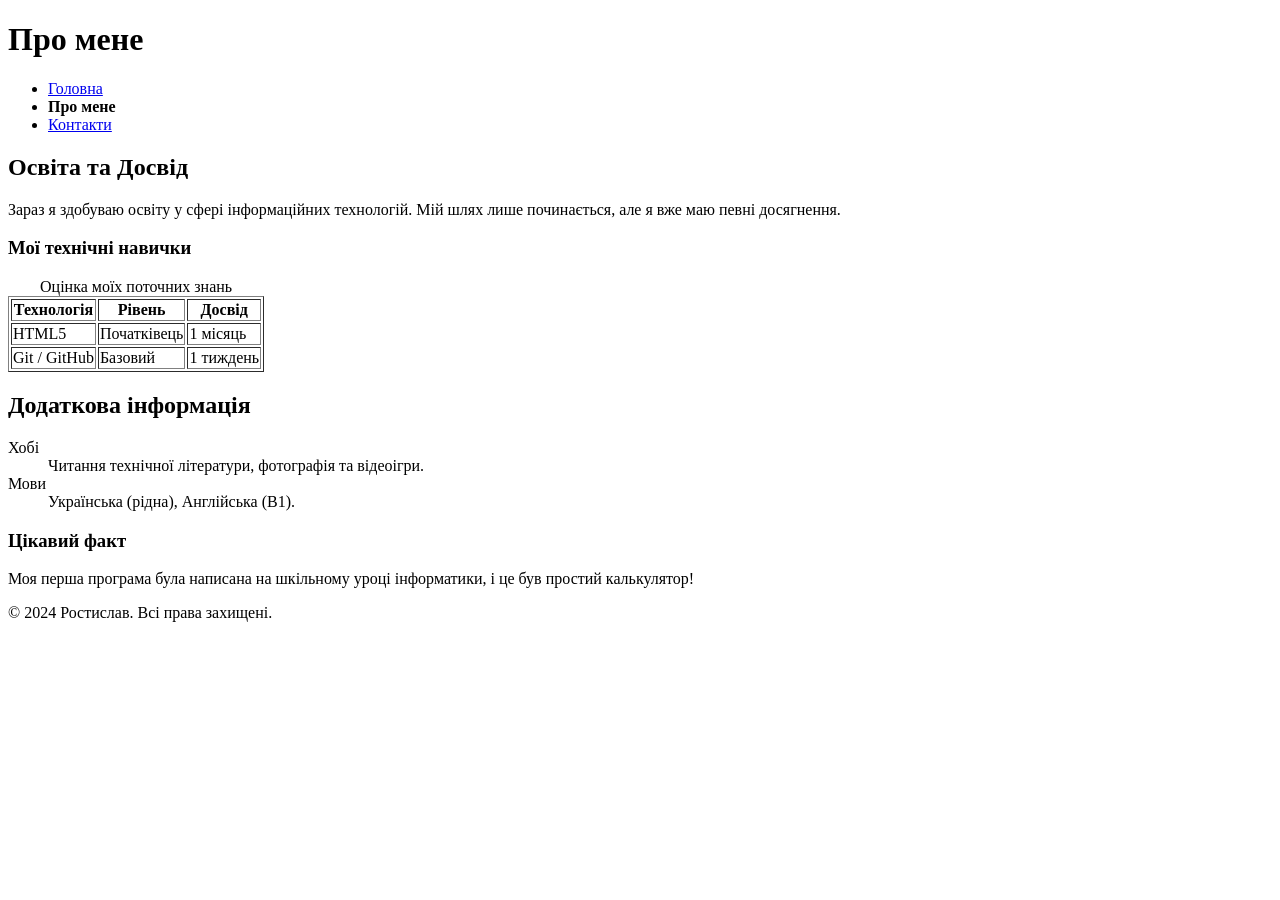
==== about.html @ c4b3e0cd "2 HTML Pages" ====
<!DOCTYPE html>
<html lang="uk">
<head>
    <meta charset="UTF-8">
    <meta name="viewport" content="width=device-width, initial-scale=1.0">
    <meta name="description" content="Інформація про мене, мої навички та освіту">
    <meta name="author" content="Ростислав">
    <title>Про мене | Портфоліо</title>
</head>
<body>

    <header>
        <h1>Про мене</h1>
        <nav>
            <ul>
                <li><a href="index.html">Головна</a></li>
                <li><strong>Про мене</strong></li>
                <li><a href="contacts.html">Контакти</a></li>
            </ul>
        </nav>
    </header>

    <main>
        <section>
            <h2>Освіта та Досвід</h2>
            <p>Зараз я здобуваю освіту у сфері інформаційних технологій. Мій шлях лише починається, але я вже маю певні досягнення.</p>
            
            <h3>Мої технічні навички</h3>
            <table border="1">
                <caption>Оцінка моїх поточних знань</caption>
                <thead>
                    <tr>
                        <th>Технологія</th>
                        <th>Рівень</th>
                        <th>Досвід</th>
                    </tr>
                </thead>
                <tbody>
                    <tr>
                        <td>HTML5</td>
                        <td>Початківець</td>
                        <td>1 місяць</td>
                    </tr>
                    <tr>
                        <td>Git / GitHub</td>
                        <td>Базовий</td>
                        <td>1 тиждень</td>
                    </tr>
                </tbody>
            </table>
        </section>

        <section>
            <h2>Додаткова інформація</h2>
            <dl>
                <dt>Хобі</dt>
                <dd>Читання технічної літератури, фотографія та відеоігри.</dd>
                
                <dt>Мови</dt>
                <dd>Українська (рідна), Англійська (B1).</dd>
            </dl>
        </section>

        <aside>
            <h3>Цікавий факт</h3>
            <p>Моя перша програма була написана на шкільному уроці інформатики, і це був простий калькулятор!</p>
        </aside>
    </main>

    <footer>
        <p>&copy; 2024 Ростислав. Всі права захищені.</p>
    </footer>

</body>
</html>
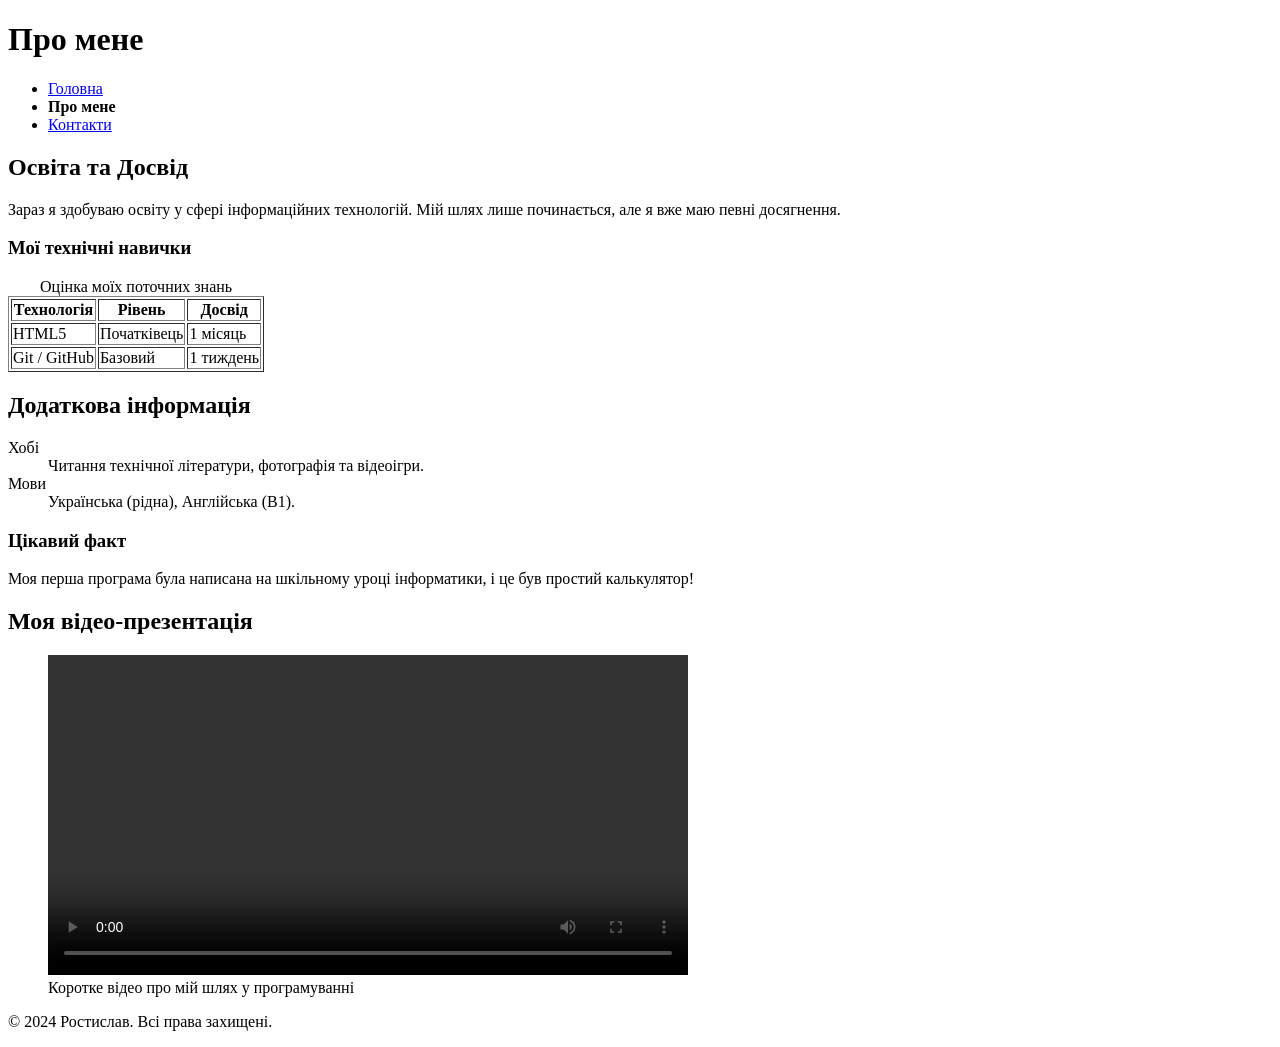
==== commit 4ed15f27: "Added Contacts.html Intro and Video Handling" ====
--- a/about.html
+++ b/about.html
@@ -65,6 +65,16 @@
             <h3>Цікавий факт</h3>
             <p>Моя перша програма була написана на шкільному уроці інформатики, і це був простий калькулятор!</p>
         </aside>
+        <section>
+            <h2>Моя відео-презентація</h2>
+            <figure>
+                <video controls width="640">
+                    <source src="video/intro.mp4" type="video/mp4">
+                    Ваш браузер не підтримує відео.
+                </video>
+                <figcaption>Коротке відео про мій шлях у програмуванні</figcaption>
+            </figure>
+        </section>
     </main>
 
     <footer>
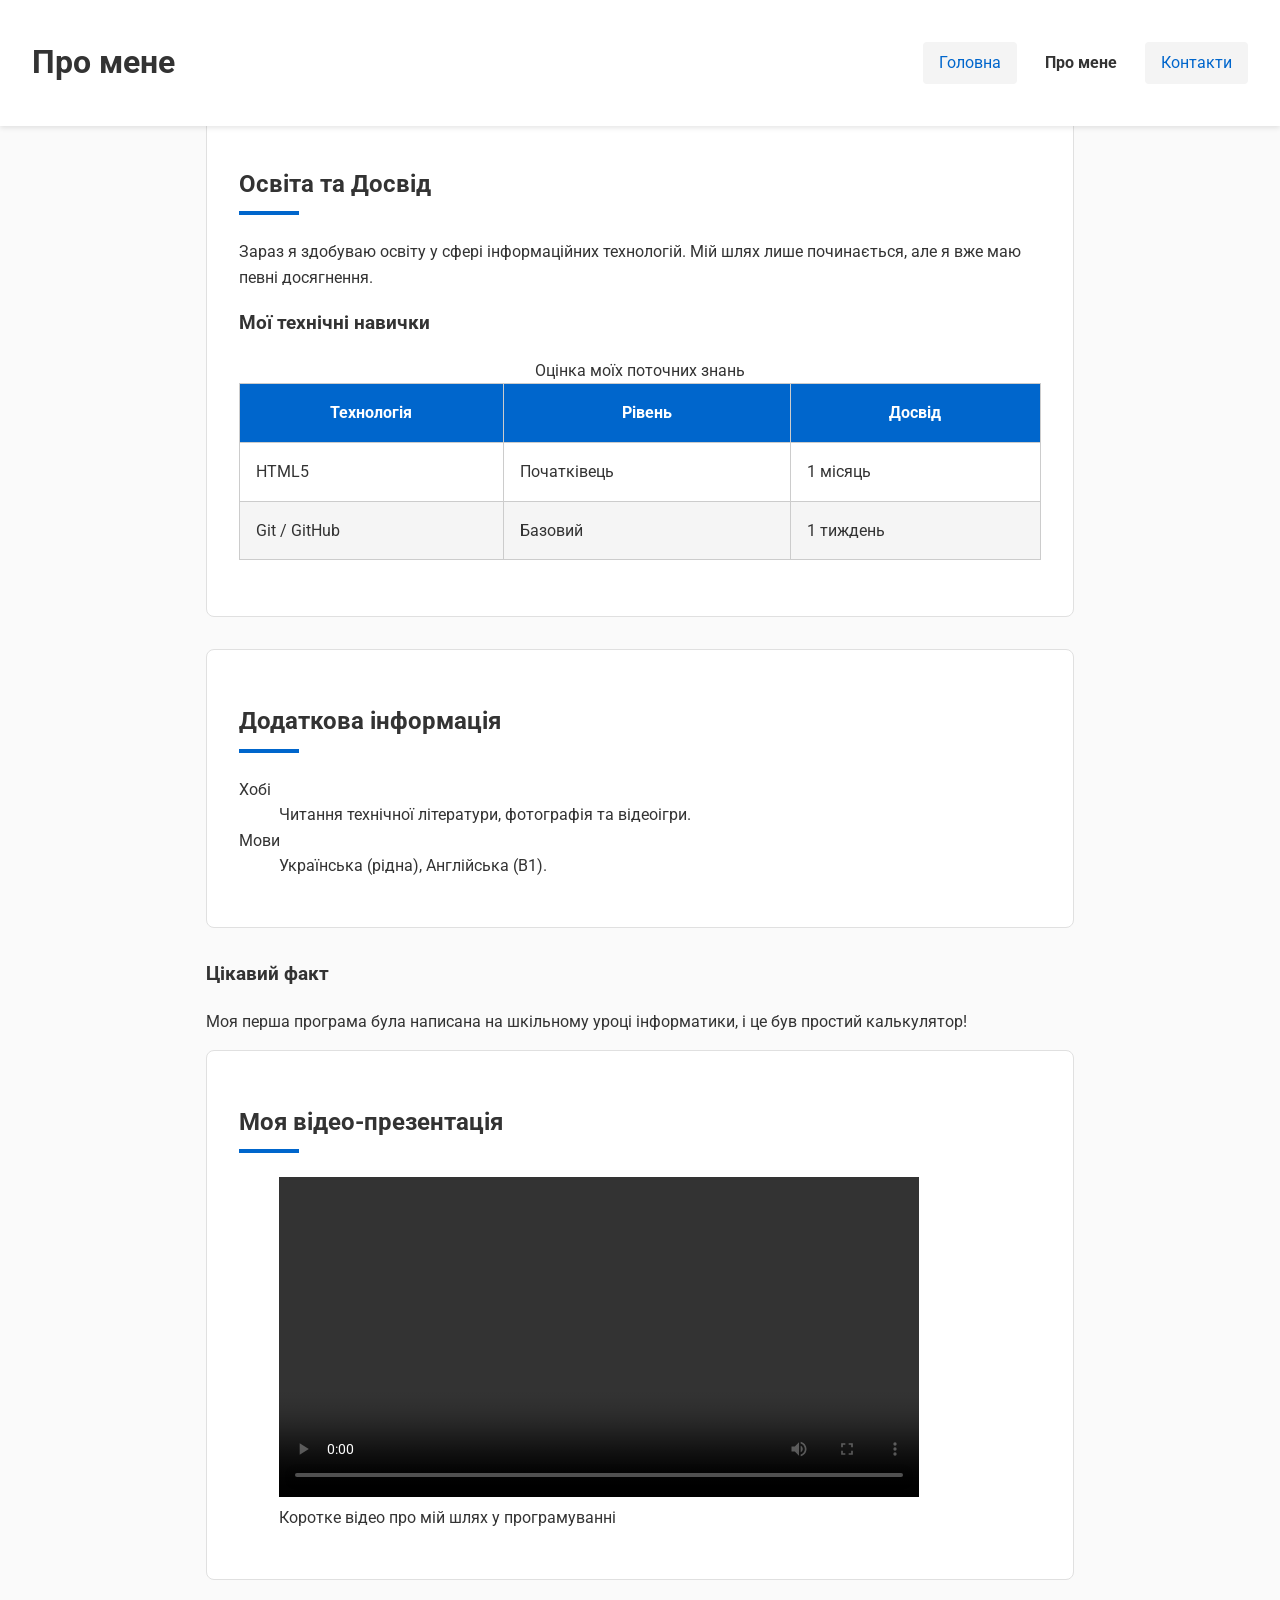
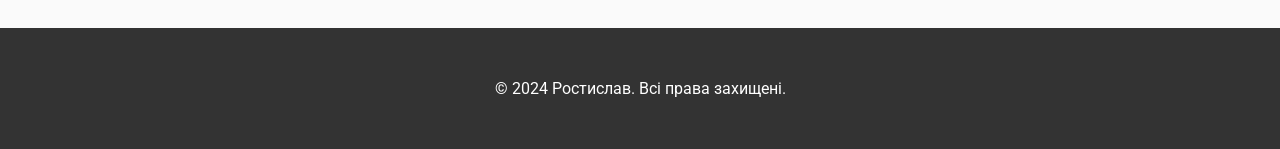
==== commit 063c2f3a: "Added css support for html files , updated figure , added css" ====
--- a/about.html
+++ b/about.html
@@ -6,6 +6,7 @@
     <meta name="description" content="Інформація про мене, мої навички та освіту">
     <meta name="author" content="Ростислав">
     <title>Про мене | Портфоліо</title>
+    <link rel="stylesheet" href="styles.css">
 </head>
 <body>
 
--- a/styles.css
+++ b/styles.css
@@ -0,0 +1,207 @@
+@import url('https://fonts.googleapis.com/css2?family=Roboto:wght@400;700&display=swap');
+
+*,
+*::before,
+*::after {
+    box-sizing: border-box;
+}
+
+body {
+    margin: 0;
+    padding: 0;
+    font-family: 'Roboto', Arial, sans-serif;
+    font-size: 1rem;
+    line-height: 1.6;
+    background-color: hsl(0, 0%, 98%);
+    color: #333333;
+    padding-top: 80px;
+}
+
+a:link { color: rgb(0, 102, 204); text-decoration: none; } /* Використання RGB */
+a:visited { color: rgb(85, 26, 139); }
+a:hover { color: rgb(0, 51, 153); text-decoration: underline; }
+a:active { color: rgb(255, 0, 0); }
+a:focus { outline: 2px dashed rgb(0, 102, 204); outline-offset: 2px; }
+
+header {
+    position: fixed;
+    top: 0;
+    left: 0;
+    width: 100%;
+    background-color: #ffffff;
+    box-shadow: 0 2px 5px rgba(0,0,0,0.1);
+    z-index: 1000;
+    padding: 1rem 2rem;
+    display: flex;
+    justify-content: space-between;
+    align-items: center;
+}
+
+nav > ul {
+    list-style: none;
+    margin: 0;
+    padding: 0;
+}
+
+nav ul li {
+    display: inline-block;
+    margin-left: 1.5rem;
+}
+
+nav ul li a {
+    display: inline-block;
+    padding: 0.5rem 1rem;
+    background-color: #f4f4f4;
+    border-radius: 4px;
+    color: #333333;
+}
+
+nav ul li a:hover {
+    background-color: rgb(0, 102, 204);
+    color: #ffffff;
+    text-decoration: none;
+}
+
+main {
+    max-width: 900px;
+    margin: 2rem auto;
+    padding: 0 1rem;
+}
+
+section {
+    background-color: #ffffff;
+    padding: 2rem;
+    margin-bottom: 2rem;
+    border-radius: 8px; /* Border-radius */
+    border: 1px solid #e0e0e0;
+}
+
+section h2 {
+    position: relative;
+    margin-bottom: 1.5rem;
+}
+
+section h2::after {
+    content: "";
+    display: block;
+    width: 60px;
+    height: 4px;
+    background-color: rgb(0, 102, 204);
+    margin-top: 0.5rem;
+}
+
+.profile-figure {
+    position: relative; 
+    display: inline-block;
+    margin: 0;
+}
+
+.profile-figure img {
+    border-radius: 50%;
+    border: 4px solid #ffffff;
+    box-shadow: 0 4px 8px rgba(0,0,0,0.2);
+}
+
+.status-badge {
+    position: absolute;
+    bottom: 25px;
+    right: 10px;
+    background-color: hsl(120, 70%, 40%);
+    color: white;
+    padding: 0.2rem 0.6rem;
+    border-radius: 12px;
+    font-size: 0.8rem;
+    font-weight: bold;
+    border: 2px solid white;
+}
+
+.scroll-box {
+    max-height: 80px;
+    overflow: auto;
+    background-color: #f9f9f9;
+    padding: 1rem;
+    border: 1px solid #ddd;
+    border-radius: 4px;
+    margin-bottom: 1rem;
+}
+
+table {
+    width: 100%;
+    border-collapse: collapse; /* Рамки таблиці */
+    margin-bottom: 1.5rem;
+}
+
+th, td {
+    border: 1px solid #cccccc;
+    padding: 1rem;
+}
+
+th {
+    background-color: rgb(0, 102, 204);
+    color: #ffffff;
+    font-weight: bold;
+}
+
+tr:nth-child(even) {
+    background-color: hsl(0, 0%, 96%);
+}
+
+tr:hover {
+    background-color: #eaf4ff;
+}
+
+fieldset {
+    border: 1px solid #cccccc;
+    border-radius: 8px;
+    padding: 1.5rem;
+    margin-bottom: 1.5rem;
+}
+
+legend {
+    font-weight: bold;
+    color: rgb(0, 102, 204);
+    padding: 0 0.5rem;
+}
+
+input[type="text"],
+input[type="email"],
+select,
+textarea {
+    width: 100%;
+    padding: 0.75rem;
+    margin-bottom: 1rem;
+    border: 1px solid #cccccc;
+    border-radius: 4px;
+    font-family: inherit;
+}
+
+input[type="text"]:focus,
+input[type="email"]:focus,
+select:focus,
+textarea:focus {
+    outline: none;
+    border-color: rgb(0, 102, 204);
+    box-shadow: 0 0 5px rgba(0, 102, 204, 0.4);
+}
+
+button[type="submit"] {
+    background-color: rgb(0, 102, 204);
+    color: #ffffff;
+    padding: 0.75rem 2rem;
+    border: none;
+    border-radius: 4px;
+    font-size: 1rem;
+    cursor: pointer;
+}
+
+button[type="submit"]:hover {
+    background-color: rgb(0, 51, 153);
+}
+
+footer {
+    text-align: center;
+    padding: 2rem;
+    background-color: #333333;
+    color: #ffffff;
+    margin-top: 3rem;
+}
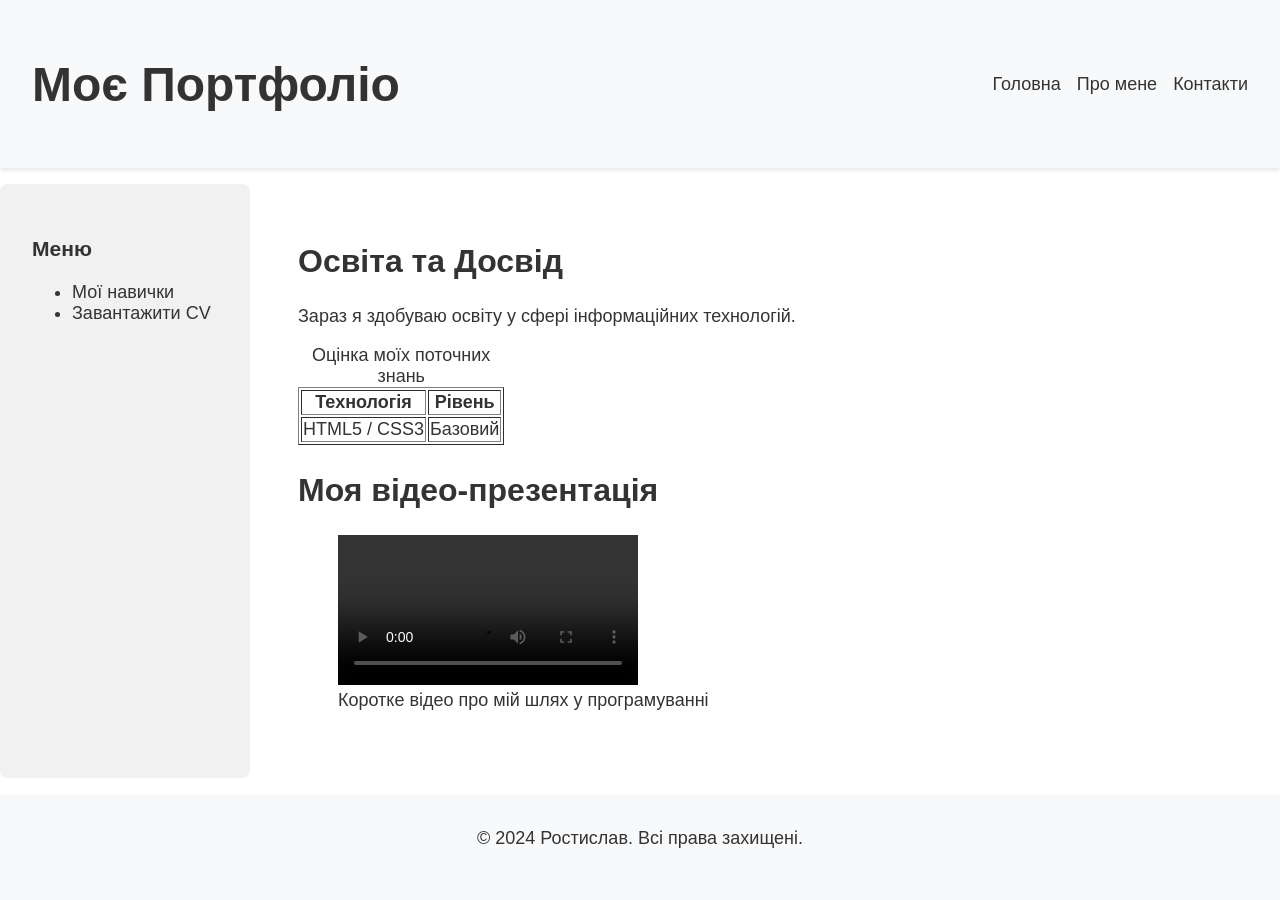
==== commit 6468cd83: "Updated index , contacts , about , styles to use grid and hamburger menu" ====
--- a/about.html
+++ b/about.html
@@ -3,84 +3,73 @@
 <head>
     <meta charset="UTF-8">
     <meta name="viewport" content="width=device-width, initial-scale=1.0">
-    <meta name="description" content="Інформація про мене, мої навички та освіту">
-    <meta name="author" content="Ростислав">
     <title>Про мене | Портфоліо</title>
     <link rel="stylesheet" href="styles.css">
 </head>
 <body>
+    <div class="page">
+        <header>
+            <h1>Моє Портфоліо</h1>
+            <nav class="nav">
+                <input type="checkbox" id="menu-toggle" class="menu-toggle">
+                <label for="menu-toggle" class="hamburger">
+                    <span></span>
+                    <span></span>
+                    <span></span>
+                </label>
+                <ul class="nav-list">
+                    <li><a href="index.html" class="nav-link">Головна</a></li>
+                    <li><a href="about.html" class="nav-link">Про мене</a></li>
+                    <li><a href="contacts.html" class="nav-link">Контакти</a></li>
+                </ul>
+            </nav>
+        </header>
 
-    <header>
-        <h1>Про мене</h1>
-        <nav>
+        <aside class="sidebar">
+            <h3>Меню</h3>
             <ul>
-                <li><a href="index.html">Головна</a></li>
-                <li><strong>Про мене</strong></li>
-                <li><a href="contacts.html">Контакти</a></li>
+                <li><a href="#" class="nav-link">Мої навички</a></li>
+                <li><a href="#" class="nav-link">Завантажити CV</a></li>
             </ul>
-        </nav>
-    </header>
+        </aside>
 
-    <main>
-        <section>
-            <h2>Освіта та Досвід</h2>
-            <p>Зараз я здобуваю освіту у сфері інформаційних технологій. Мій шлях лише починається, але я вже маю певні досягнення.</p>
-            
-            <h3>Мої технічні навички</h3>
-            <table border="1">
-                <caption>Оцінка моїх поточних знань</caption>
-                <thead>
-                    <tr>
-                        <th>Технологія</th>
-                        <th>Рівень</th>
-                        <th>Досвід</th>
-                    </tr>
-                </thead>
-                <tbody>
-                    <tr>
-                        <td>HTML5</td>
-                        <td>Початківець</td>
-                        <td>1 місяць</td>
-                    </tr>
-                    <tr>
-                        <td>Git / GitHub</td>
-                        <td>Базовий</td>
-                        <td>1 тиждень</td>
-                    </tr>
-                </tbody>
-            </table>
-        </section>
+        <main class="content">
+            <section class="section">
+                <h2>Освіта та Досвід</h2>
+                <p>Зараз я здобуваю освіту у сфері інформаційних технологій.</p>
+                
+                <table border="1">
+                    <caption>Оцінка моїх поточних знань</caption>
+                    <thead>
+                        <tr>
+                            <th>Технологія</th>
+                            <th>Рівень</th>
+                        </tr>
+                    </thead>
+                    <tbody>
+                        <tr>
+                            <td>HTML5 / CSS3</td>
+                            <td>Базовий</td>
+                        </tr>
+                    </tbody>
+                </table>
+            </section>
 
-        <section>
-            <h2>Додаткова інформація</h2>
-            <dl>
-                <dt>Хобі</dt>
-                <dd>Читання технічної літератури, фотографія та відеоігри.</dd>
-                
-                <dt>Мови</dt>
-                <dd>Українська (рідна), Англійська (B1).</dd>
-            </dl>
-        </section>
+            <section class="section">
+                <h2>Моя відео-презентація</h2>
+                <figure>
+                    <video controls style="max-width: 100%; height: auto;">
+                        <source src="video/intro.mp4" type="video/mp4">
+                        Ваш браузер не підтримує відео.
+                    </video>
+                    <figcaption>Коротке відео про мій шлях у програмуванні</figcaption>
+                </figure>
+            </section>
+        </main>
 
-        <aside>
-            <h3>Цікавий факт</h3>
-            <p>Моя перша програма була написана на шкільному уроці інформатики, і це був простий калькулятор!</p>
-        </aside>
-        <section>
-            <h2>Моя відео-презентація</h2>
-            <figure>
-                <video controls width="640">
-                    <source src="video/intro.mp4" type="video/mp4">
-                    Ваш браузер не підтримує відео.
-                </video>
-                <figcaption>Коротке відео про мій шлях у програмуванні</figcaption>
-            </figure>
-        </section>
-    </main>
-
-    <footer>
-        <p>&copy; 2024 Ростислав. Всі права захищені.</p>
-    </footer>
-
+        <footer>
+            <p>&copy; 2024 Ростислав. Всі права захищені.</p>
+        </footer>
+    </div>
 </body>
 </html>
--- a/styles.css
+++ b/styles.css
@@ -1,207 +1,192 @@
-@import url('https://fonts.googleapis.com/css2?family=Roboto:wght@400;700&display=swap');
+:root {
+    --color-primary: #3498db;
+    --color-secondary: #2ecc71;
+    --color-bg: #ffffff;
+    --color-text: #333333;
+    --font-main: 'Segoe UI', Tahoma, Geneva, Verdana, sans-serif;
+    --spacing-sm: 0.5rem;
+    --spacing-md: 1rem;
+    --spacing-lg: 2rem;
+    --border-radius: 8px;
+    --transition-speed: 0.3s;
+}
 
-*,
-*::before,
-*::after {
+*, *::before, *::after {
     box-sizing: border-box;
 }
 
 body {
     margin: 0;
     padding: 0;
-    font-family: 'Roboto', Arial, sans-serif;
-    font-size: 1rem;
-    line-height: 1.6;
-    background-color: hsl(0, 0%, 98%);
-    color: #333333;
-    padding-top: 80px;
+    font-family: var(--font-main);
+    color: var(--color-text);
+    background-color: var(--color-bg);
+    font-size: clamp(0.95rem, 1.5vw, 1.125rem);
 }
 
-a:link { color: rgb(0, 102, 204); text-decoration: none; } /* Використання RGB */
-a:visited { color: rgb(85, 26, 139); }
-a:hover { color: rgb(0, 51, 153); text-decoration: underline; }
-a:active { color: rgb(255, 0, 0); }
-a:focus { outline: 2px dashed rgb(0, 102, 204); outline-offset: 2px; }
+h1 {
+    font-size: clamp(1.75rem, 4vw, 3rem);
+}
+
+h2 {
+    font-size: clamp(1.25rem, 3vw, 2rem);
+}
+
+img {
+    max-width: 100%;
+    height: auto;
+    display: block;
+}
+
+.page {
+    display: grid;
+    grid-template-areas:
+        "header"
+        "content"
+        "sidebar"
+        "footer";
+    grid-template-columns: 1fr;
+    gap: var(--spacing-md);
+    min-height: 100vh;
+}
 
 header {
-    position: fixed;
-    top: 0;
-    left: 0;
-    width: 100%;
-    background-color: #ffffff;
-    box-shadow: 0 2px 5px rgba(0,0,0,0.1);
-    z-index: 1000;
-    padding: 1rem 2rem;
+    grid-area: header;
     display: flex;
     justify-content: space-between;
     align-items: center;
+    padding: var(--spacing-md) var(--spacing-lg);
+    background-color: #f8f9fa;
+    box-shadow: 0 2px 4px rgba(0,0,0,0.1);
 }
 
-nav > ul {
-    list-style: none;
-    margin: 0;
-    padding: 0;
+.sidebar {
+    grid-area: sidebar;
+    padding: var(--spacing-lg);
+    background-color: #f1f1f1;
+    border-radius: var(--border-radius);
 }
 
-nav ul li {
-    display: inline-block;
-    margin-left: 1.5rem;
+.content {
+    grid-area: content;
+    padding: var(--spacing-lg);
 }
 
-nav ul li a {
-    display: inline-block;
-    padding: 0.5rem 1rem;
-    background-color: #f4f4f4;
-    border-radius: 4px;
-    color: #333333;
+footer {
+    grid-area: footer;
+    padding: var(--spacing-md);
+    text-align: center;
+    background-color: #f8f9fa;
 }
 
-nav ul li a:hover {
-    background-color: rgb(0, 102, 204);
-    color: #ffffff;
-    text-decoration: none;
+.menu-toggle {
+    display: none;
 }
 
-main {
-    max-width: 900px;
-    margin: 2rem auto;
-    padding: 0 1rem;
+.hamburger {
+    display: flex;
+    flex-direction: column;
+    gap: 5px;
+    cursor: pointer;
 }
 
-section {
-    background-color: #ffffff;
-    padding: 2rem;
-    margin-bottom: 2rem;
-    border-radius: 8px; /* Border-radius */
-    border: 1px solid #e0e0e0;
+.hamburger span {
+    width: 30px;
+    height: 3px;
+    background-color: var(--color-text);
+    transition: all var(--transition-speed) ease;
 }
 
-section h2 {
-    position: relative;
-    margin-bottom: 1.5rem;
-}
-
-section h2::after {
-    content: "";
-    display: block;
-    width: 60px;
-    height: 4px;
-    background-color: rgb(0, 102, 204);
-    margin-top: 0.5rem;
-}
-
-.profile-figure {
-    position: relative; 
-    display: inline-block;
+.nav-list {
+    display: none;
+    flex-direction: column;
+    gap: var(--spacing-md);
+    list-style: none;
+    padding: 0;
     margin: 0;
 }
 
-.profile-figure img {
-    border-radius: 50%;
-    border: 4px solid #ffffff;
-    box-shadow: 0 4px 8px rgba(0,0,0,0.2);
+.menu-toggle:checked ~ .nav-list {
+    display: flex;
 }
 
-.status-badge {
-    position: absolute;
-    bottom: 25px;
-    right: 10px;
-    background-color: hsl(120, 70%, 40%);
-    color: white;
-    padding: 0.2rem 0.6rem;
-    border-radius: 12px;
-    font-size: 0.8rem;
-    font-weight: bold;
-    border: 2px solid white;
+.nav-link {
+    color: var(--color-text);
+    text-decoration: none;
+    border-bottom: 2px solid transparent;
+    transition: color var(--transition-speed) ease, border-color var(--transition-speed) ease;
 }
 
-.scroll-box {
-    max-height: 80px;
-    overflow: auto;
-    background-color: #f9f9f9;
-    padding: 1rem;
-    border: 1px solid #ddd;
-    border-radius: 4px;
-    margin-bottom: 1rem;
+.nav-link:hover {
+    color: var(--color-primary);
+    border-bottom-color: var(--color-primary);
 }
 
-table {
-    width: 100%;
-    border-collapse: collapse; /* Рамки таблиці */
-    margin-bottom: 1.5rem;
+.projects-grid {
+    display: grid;
+    grid-template-columns: repeat(auto-fit, minmax(280px, 1fr));
+    gap: 1.5rem;
 }
 
-th, td {
-    border: 1px solid #cccccc;
-    padding: 1rem;
+.card {
+    padding: var(--spacing-md);
+    border: 1px solid #ddd;
+    border-radius: var(--border-radius);
+    transition: transform var(--transition-speed) ease, box-shadow var(--transition-speed) ease;
 }
 
-th {
-    background-color: rgb(0, 102, 204);
-    color: #ffffff;
-    font-weight: bold;
+.card:hover {
+    transform: translateY(-4px);
+    box-shadow: 0 8px 24px rgba(0, 0, 0, 0.15);
 }
 
-tr:nth-child(even) {
-    background-color: hsl(0, 0%, 96%);
+button[type="submit"], .button {
+    background-color: var(--color-primary);
+    color: var(--color-bg);
+    padding: 0.75rem 2rem;
+    border: none;
+    border-radius: var(--border-radius);
+    cursor: pointer;
+    transition: background-color var(--transition-speed) ease, box-shadow var(--transition-speed) ease;
 }
 
-tr:hover {
-    background-color: #eaf4ff;
+button[type="submit"]:hover, .button:hover {
+    background-color: var(--color-secondary);
+    box-shadow: 0 4px 12px rgba(0, 0, 0, 0.2);
 }
 
-fieldset {
-    border: 1px solid #cccccc;
-    border-radius: 8px;
-    padding: 1.5rem;
-    margin-bottom: 1.5rem;
+@keyframes fadeIn {
+    from {
+        opacity: 0;
+        transform: translateY(20px);
+    }
+    to {
+        opacity: 1;
+        transform: translateY(0);
+    }
 }
 
-legend {
-    font-weight: bold;
-    color: rgb(0, 102, 204);
-    padding: 0 0.5rem;
+.section {
+    animation: fadeIn 0.6s ease forwards;
 }
 
-input[type="text"],
-input[type="email"],
-select,
-textarea {
-    width: 100%;
-    padding: 0.75rem;
-    margin-bottom: 1rem;
-    border: 1px solid #cccccc;
-    border-radius: 4px;
-    font-family: inherit;
+@media (min-width: 768px) {
+    .hamburger {
+        display: none;
+    }
+    
+    .nav-list {
+        display: flex;
+        flex-direction: row;
+    }
 }
 
-input[type="text"]:focus,
-input[type="email"]:focus,
-select:focus,
-textarea:focus {
-    outline: none;
-    border-color: rgb(0, 102, 204);
-    box-shadow: 0 0 5px rgba(0, 102, 204, 0.4);
-}
-
-button[type="submit"] {
-    background-color: rgb(0, 102, 204);
-    color: #ffffff;
-    padding: 0.75rem 2rem;
-    border: none;
-    border-radius: 4px;
-    font-size: 1rem;
-    cursor: pointer;
-}
-
-button[type="submit"]:hover {
-    background-color: rgb(0, 51, 153);
-}
-
-footer {
-    text-align: center;
-    padding: 2rem;
-    background-color: #333333;
-    color: #ffffff;
-    margin-top: 3rem;
+@media (min-width: 1024px) {
+    .page {
+        grid-template-areas:
+            "header header"
+            "sidebar content"
+            "footer footer";
+        grid-template-columns: 250px 1fr;
+    }
 }
